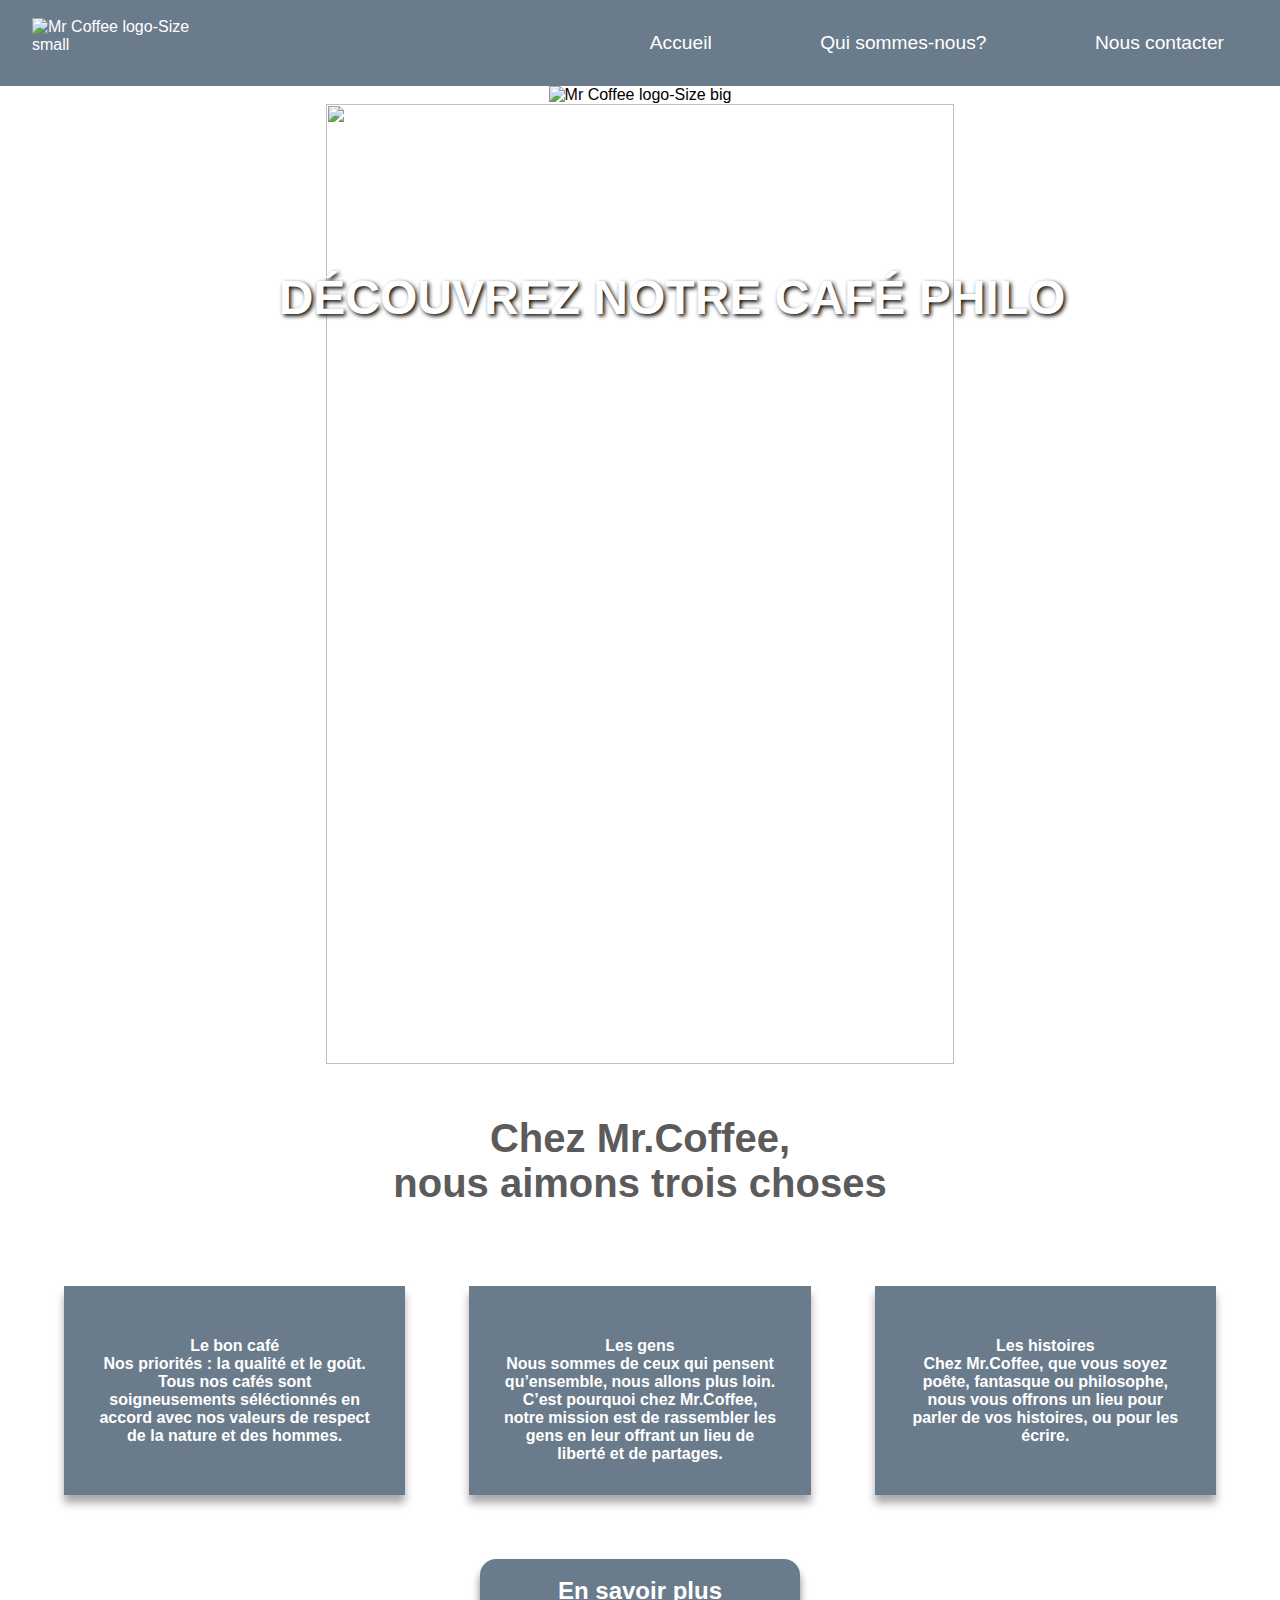
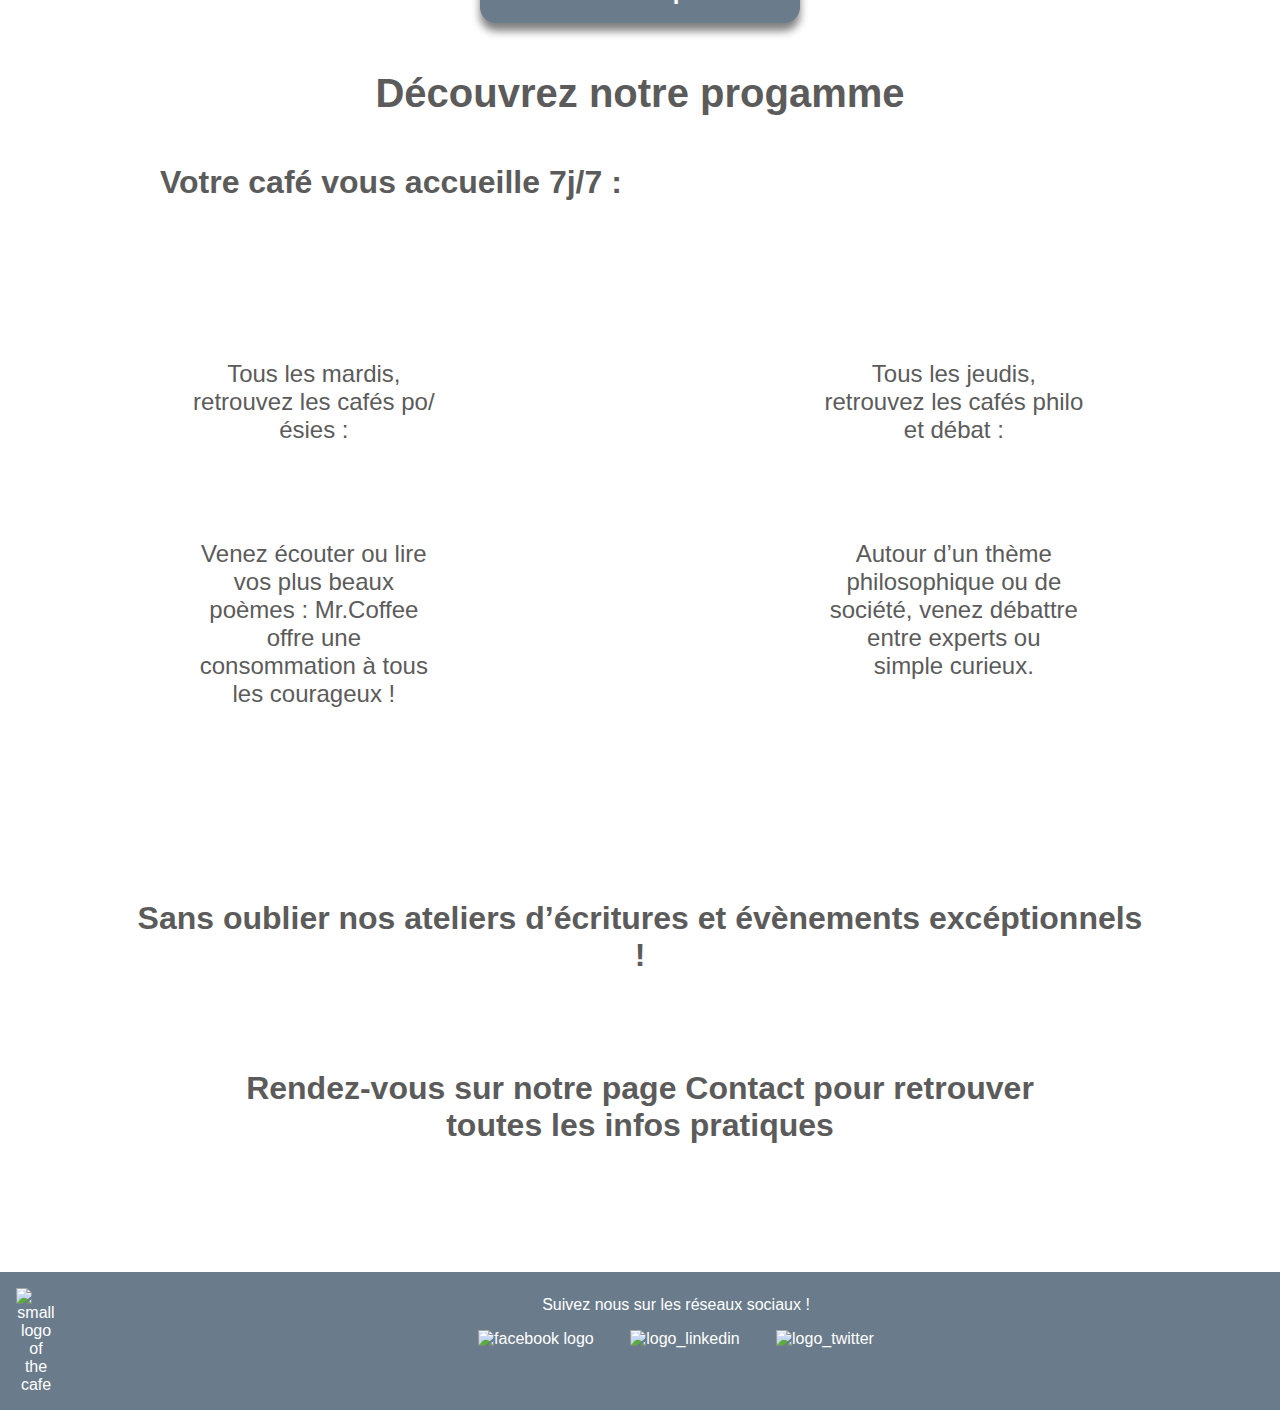
==== index.html @ 007a31a2 "Updating font styles in contact and about page" ====
<!DOCTYPE html>
<html lang="en">
<head>
    <meta charset="UTF-8">
    <meta http-equiv="X-UA-Compatible" content="IE=edge">
    <meta name="viewport" content="width=device-width, initial-scale=1.0">
    <link rel="stylesheet" href= "./application.css">
    
</head>
<body>
    <header>
    <!-- Nav bar begins header -->
    <nav>
         <img src="./assets/full_logo_white.png"
                alt="Mr Coffee logo-Size small"/>
        <ul>
            <li><a href="./index.html" target="_self" >Accueil</a></li>
            <li><a href="./about.html" target="_self" >Qui sommes-nous?</a></li>
            <li><a href="./contact.html" target="_self" >Nous contacter</a></li>
        </ul>
    </nav>
    <!-- Nav bar ends here -->
    </header>
    <main>
        <!-- The main logo -->
        <div class="mainLogo">
            <img src="./assets/logo_mrcoffee.png" alt="Mr Coffee logo-Size big">
        </div>
        <!-- The cafe pic -->
        <div class="cafePic">
        <img src="./assets/mr_coffee_salle.jpg" alt=""/>
        <div class="cafeName">DÉCOUVREZ NOTRE CAFÉ PHILO</div>
        </div>
        <!-- text before the 3 cards -->
        <div class="txtBfrCard">
        <p>Chez Mr.Coffee,</p>
        <p>nous aimons trois choses</p>
        </div>
        <!-- Three cards -->
        <div class="threeCards">
            <div class="card">
                <img src="./assets/icon_café.png" alt="" width="200">
                <p>Le bon café</p>
                <p>Nos priorités : la qualité et le goût.
                Tous nos cafés sont soigneusements
                séléctionnés en accord avec nos
                valeurs de respect de la nature et des
                hommes.</p>
            </div>
            <div class="card">
                <img src="./assets/icon_gens.png" alt="" width="200">
                <p>Les gens</p>
                <p>Nous sommes de ceux qui pensent
                qu’ensemble, nous allons plus loin.
                C’est pourquoi chez Mr.Coffee, notre
                mission est de rassembler les gens en
                leur offrant un lieu de liberté et de
                partages.</p>
            </div>
            <div class="card">
                <img src="./assets/icon_histoires.png" alt="" width="200">
                <p>Les histoires</p>
                <p>Chez Mr.Coffee, que vous soyez
                poête, fantasque ou philosophe, nous
                vous offrons un lieu pour parler de
                vos histoires, ou pour les écrire.</p>
            </div>
        </div>
        <!-- Text with a button like background -->
        <div class="btnTxt">
            <button class="btn">En savoir plus</button>
        <p class="txtBlBtn">Découvrez notre progamme</p>
        </div>
        <!-- Open pic and cafe info -->
        <div class="open">
            <img src="./assets/icon_open.png" alt="" height="100">
            <p>Votre café vous accueille 7j/7 :</p>
        </div>
        <div class="info">
          <div class="info1">
            <p>Tous les mardis,<br>
            retrouvez les cafés po/ésies :</p>
            <p>Venez écouter ou lire vos plus beaux <br>
                poèmes : Mr.Coffee offre une <br>
                consommation à tous les courageux !</p>
          </div>
          <div class="info2">
            <p>Tous les jeudis,<br>
                retrouvez les cafés philo et débat :</p>
            <p>Autour d’un thème philosophique ou de <br> 
            société, venez débattre entre experts ou <br>
            simple curieux.</p>
          </div>
        </div>
        <div class="moreInfo">
            <p class="p1">Sans oublier nos ateliers d’écritures et évènements excéptionnels !</p>
            <p class="p2">Rendez-vous sur notre page Contact pour retrouver<br>toutes les infos pratiques</p>
        </div>
    </main>
    <footer>
         <img class="footerLogo" src="./assets/logo_blanc.png" alt="small logo of the cafe"/>
         <p>Suivez nous sur les réseaux sociaux !</p>
        <div class="mediaLogo">
            <img src="./assets/logo_facebook.png" alt="facebook logo" >
            <img src="./assets/logo_linkedin.png" alt="logo_linkedin" >
            <img src="./assets/logo_twitter.png" alt="logo_twitter" >

        </div>
    </footer>
    
</body>
</html>
---- application.css ----
/* Common for all pages */
*{
    margin: 0;
    padding: 0;
}
@import url('https://fonts.googleapis.com/css2?family=Roboto&display=swap');
:root{
    --ffam : 'Roboto', sans-serif;
    --bcolor: rgb(106,123,139);
    --tcolor1: white;
    --tcolor2: #5C5B5B;
}
body{
    font-family: var(--ffam);
}

nav{
    background-color: var(--bcolor);
    color:var(--tcolor1);
    padding: 1rem;
    display: flex;
    justify-content: space-between;
    width: 100%;
    /* float:right; */
}

nav img{
    width: 10rem;
    float:left;
    padding-left: 1rem;
    padding-top: 0.1rem;
}
nav ul{
    padding: 1rem;
  }

nav ul li{
  display: inline; 
  font-size: 1.2rem;
  margin: 4rem 2rem;
}
nav ul li a{
    color: var(--tcolor1);
    padding: 1rem 1rem;
    margin-right: 0.5rem;
    text-decoration: none;
}
.mainLogo{
    text-align: center;
}
.mainLogo img{
      width: 10rem;
}
footer{
    width: 100%;
    background-color: var(--bcolor);
    color: var(--tcolor1);
    clear:both;
    overflow:auto;
    text-align: center;
}
.footerLogo{
    /* height: 5rem; */
    width: 2.5rem;
    float:left;
    /* padding: 2rem 1rem 2rem 3rem; */
    padding: 1rem;
}
footer p{
    margin-top: 1.5rem;
    text-align: center;
    font-size:normal;
}
footer .mediaLogo{
    text-align: center;
}
footer .mediaLogo img{
    width: 1.5rem;
    padding: 0.5rem;
    margin: 0.5rem;
}
/* CSS for Index */

.cafePic{
   color: var(--tcolor1);
   position: relative;
   text-align: center;
}
.cafePic img{
    width: 70%;
   height: 60rem;
}

.cafePic .cafeName{
  color: var(--tcolor1);
  position: absolute;
  width: 100%;
  top: 20%;
  /* left: 30%; */
  transform: translateY(-50%);
  font-size: 3rem;
  font-weight: bold;
  text-shadow: 2px 2px 4px #000000;
  text-align: center;
  padding: 0 2rem;
 }
.txtBfrCard{
    text-align: center;
    color:var(--tcolor2);
    font-weight: bold;
    font-size: 2.5rem;
    padding: 1rem 1rem;
    margin: 2rem 2rem;
}
.threeCards{
    display: flex;
    margin: 2rem;
    
}
.threeCards .card{
    box-shadow: 0 0.5rem 0.5rem 0 darkgrey;
    background-color:var(--bcolor);
    color:var(--tcolor1);
    font-size: 1rem;
    font-weight: bold;
    margin: 2rem;
    padding: 2rem;
    text-align: center;
    width: 30%;
}
.threeCards .card img{
    width: 100px;
    margin-bottom: 15px;
}
.threeCards .card .p{
    padding: 1rem;
    /* margin: 1rem; */
}
.btnTxt{
        text-align: center;
}
.btn{
    border-radius: 1rem;
    background-color:var(--bcolor);
    color: var(--tcolor1);
    height: 4rem;
    width: 20rem;
    box-shadow: 0 0.5rem 0.5rem 0 gray;
    font-size: x-large;
    font-weight: bold;
     margin-top: auto;
     border-style: none;
}

.txtBlBtn{
    font-size: 2.5rem;
    font-weight: bold;
    text-align: center;
    color: var(--tcolor2);
    padding: 2rem;
    margin: 1rem;
}
.open{
    display: flex;
}
.open img{
    padding: 0 3rem 2rem 6rem;
    margin-bottom: 0 3rem 2rem 6rem;
}
.open p{
    padding-left: 1rem;
    font-size: 2rem;
    font-weight: bold;
    color: var(--tcolor2);
}
.info{
    display: flex;
    color: var(--tcolor2);
    font-size: large;
}
.info1 p, .info2 p{
    text-align: center;
    padding: 2rem 6rem;
    margin: 2rem 6rem;
    font-size:1.5rem;
}
.moreInfo{
    text-align: center;
    padding: 2rem;
    margin: 2rem;
    font-size: 2rem;
    color: var(--tcolor2);
    font-weight: bold;

}

.moreInfo p{
    padding: 2rem;
    margin: 2rem;
}

/* CSS for about page */
.coffeePicTxt{
    display: flex;
    flex-wrap: wrap;
    padding: 1rem;
    margin: 1rem;
}
.coffeeTxt p{
    color: var(--tcolor2);
    font-size: 1.5rem;
    font-weight: normal;
    text-align:left;
    padding: 2rem 0 1rem 3rem;
    margin: 2rem 0 1rem 3rem;
}
.coffeeTxt p:nth-child(1){
    word-spacing: 30px;
    font-size: xx-large;
    font-weight:bolder;
}
.coffeeImg img{
    height: 50rem;
    width: 40rem;
    padding-left: 8rem;
    margin-left: 8rem;
}
.cafePicTxt{
    display: flex;
    flex-wrap: wrap;
    padding: 1rem;
    margin: 1rem;
}
.cafePicTxt p{
    color: var(--tcolor2);
    font-size: 1.6rem;
    font-weight: normal;
    text-align:left;
    padding: 1rem 0 1rem 8rem;
    margin: 1rem 0 1rem 8rem;
   
}
.cafeTxt p:nth-child(1){
    word-spacing: 30px;
    font-size: xx-large;
    font-weight:bolder;
}
.cafePicTxt img{
    width: 40rem;
    height: 45rem;
    padding-left: 3rem;
    margin-left: 3rem;
}
/* CSS for contact page */
.afterLogo{
    text-align: center;
    padding:0 2rem;
    margin:0 20rem;
    color: var(--tcolor2);
  
}
.afterLogo h2{
    font-weight: bold;
    font-size: 1.8rem;
}
.afterLogo p{
    text-align: left;
    padding: 2rem;
    margin: 2rem;
    font-weight: medium;
    font-size: 1.5rem;
}
.afterLogo p:nth-of-type(1) span{
    font-weight: bold;
}
.maps{
     text-align: center;
}   
     
.maps iframe{
    margin: 2rem;
    border: 1px solid black;
    width: 40rem;
    height: 30rem;
   }
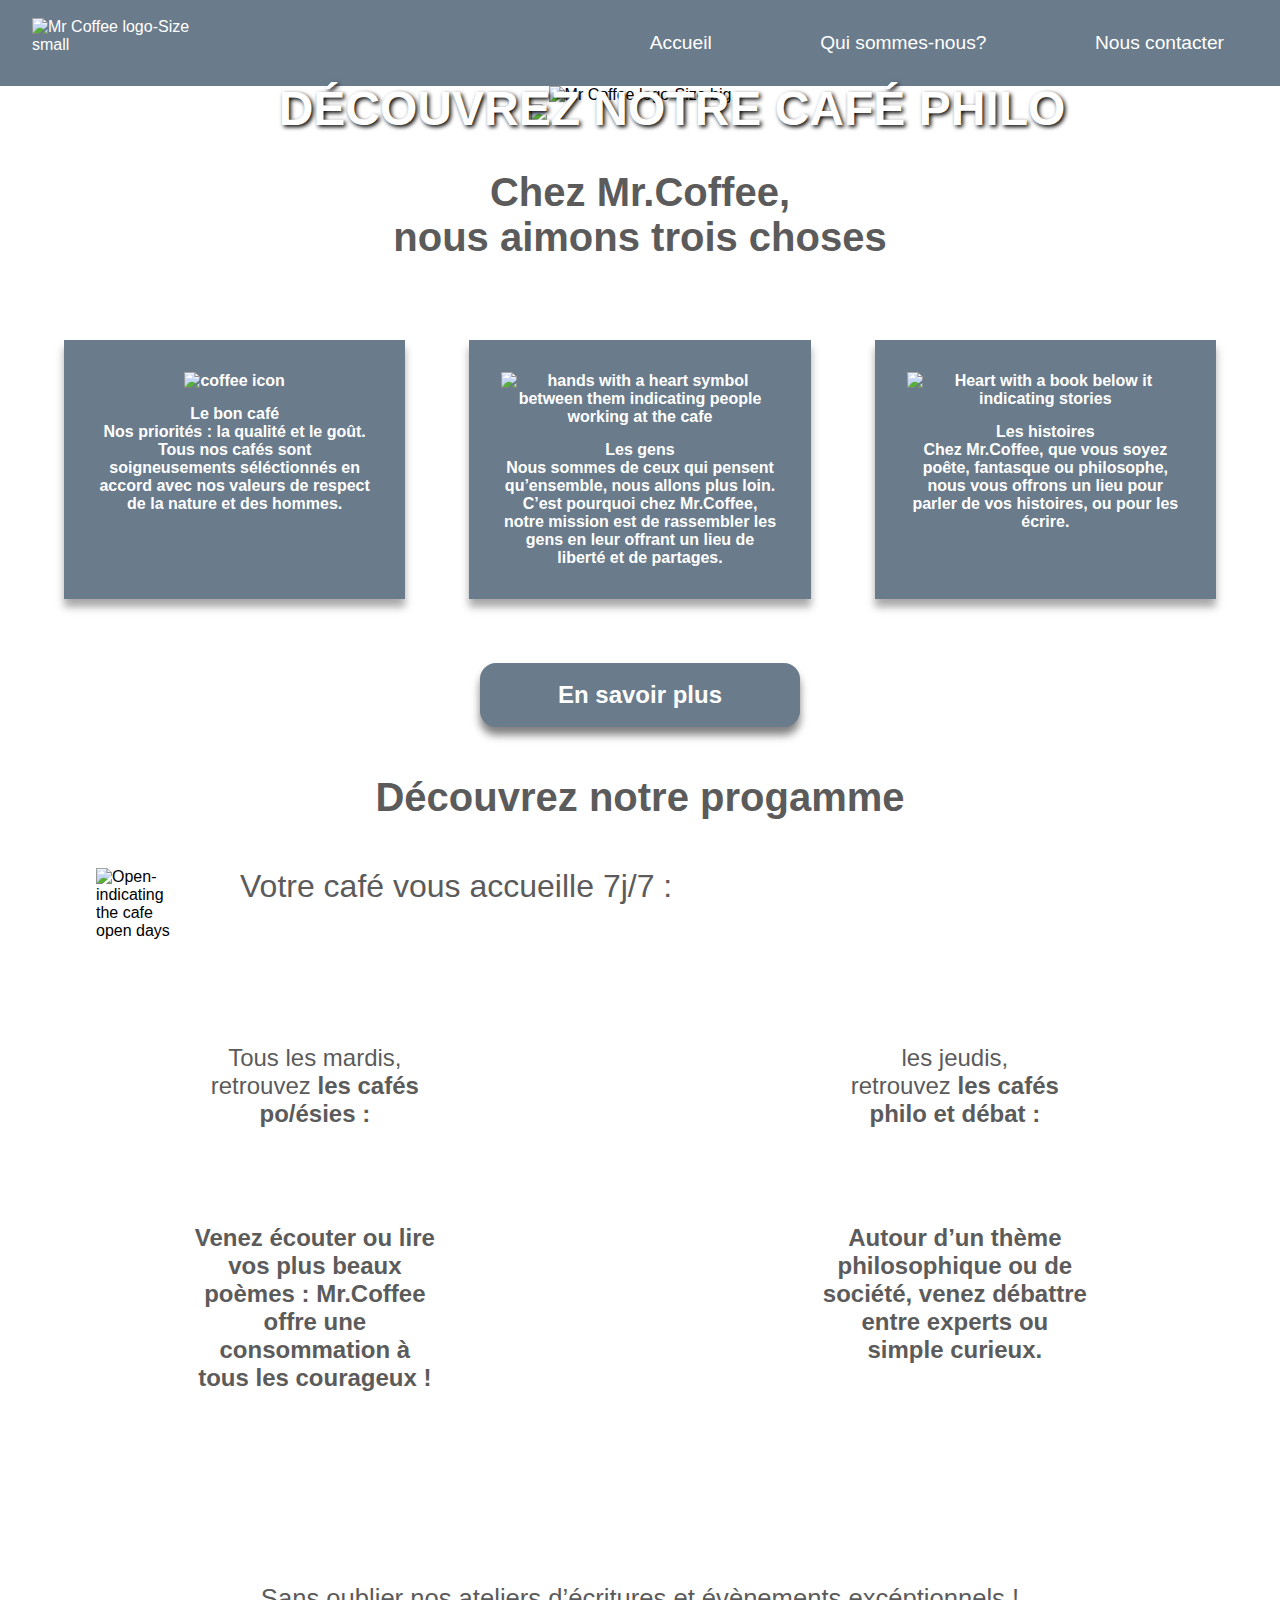
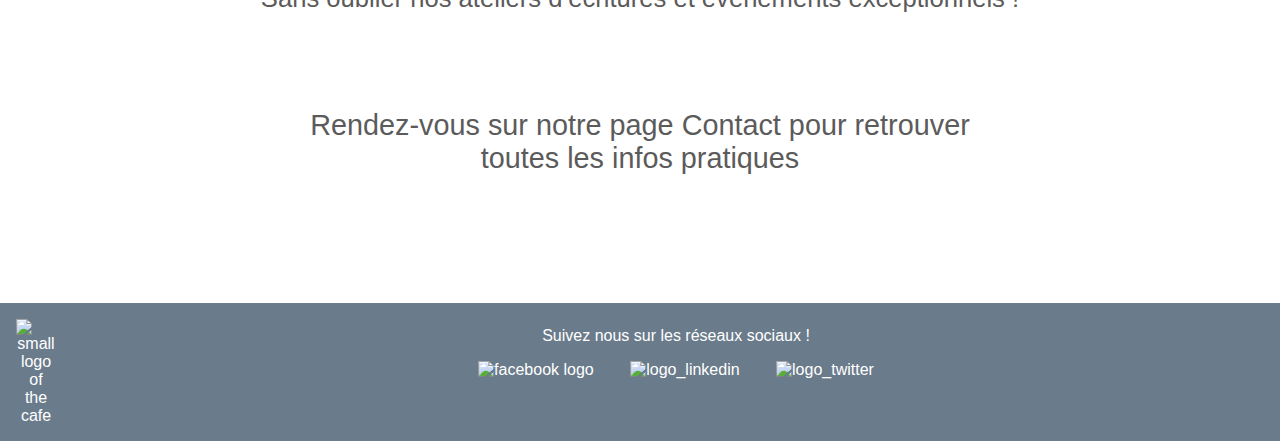
==== commit fbbb3e20: "Media queries added to all pages, Cafe name yet to be fixed" ====
--- a/index.html
+++ b/index.html
@@ -28,7 +28,7 @@
         </div>
         <!-- The cafe pic -->
         <div class="cafePic">
-        <img src="./assets/mr_coffee_salle.jpg" alt=""/>
+        <img src="./assets/mr_coffee_salle.jpg" alt="The cafe pic with a lot of customers"/>
         <div class="cafeName">DÉCOUVREZ NOTRE CAFÉ PHILO</div>
         </div>
         <!-- text before the 3 cards -->
@@ -39,31 +39,31 @@
         <!-- Three cards -->
         <div class="threeCards">
             <div class="card">
-                <img src="./assets/icon_café.png" alt="" width="200">
+                <img src="./assets/icon_café.png" alt="coffee icon">
                 <p>Le bon café</p>
                 <p>Nos priorités : la qualité et le goût.
-                Tous nos cafés sont soigneusements
-                séléctionnés en accord avec nos
-                valeurs de respect de la nature et des
-                hommes.</p>
+                   Tous nos cafés sont soigneusements
+                   séléctionnés en accord avec nos
+                   valeurs de respect de la nature et des
+                   hommes.</p>
             </div>
             <div class="card">
-                <img src="./assets/icon_gens.png" alt="" width="200">
+                <img src="./assets/icon_gens.png" alt="hands with a heart symbol between them indicating people working at the cafe">
                 <p>Les gens</p>
                 <p>Nous sommes de ceux qui pensent
-                qu’ensemble, nous allons plus loin.
-                C’est pourquoi chez Mr.Coffee, notre
-                mission est de rassembler les gens en
-                leur offrant un lieu de liberté et de
-                partages.</p>
+                   qu’ensemble, nous allons plus loin.
+                   C’est pourquoi chez Mr.Coffee, notre
+                   mission est de rassembler les gens en
+                   leur offrant un lieu de liberté et de
+                   partages.</p>
             </div>
             <div class="card">
-                <img src="./assets/icon_histoires.png" alt="" width="200">
+                <img src="./assets/icon_histoires.png" alt="Heart with a book below it indicating stories">
                 <p>Les histoires</p>
                 <p>Chez Mr.Coffee, que vous soyez
-                poête, fantasque ou philosophe, nous
-                vous offrons un lieu pour parler de
-                vos histoires, ou pour les écrire.</p>
+                   poête, fantasque ou philosophe, nous
+                   vous offrons un lieu pour parler de
+                   vos histoires, ou pour les écrire.</p>
             </div>
         </div>
         <!-- Text with a button like background -->
@@ -73,20 +73,20 @@
         </div>
         <!-- Open pic and cafe info -->
         <div class="open">
-            <img src="./assets/icon_open.png" alt="" height="100">
+            <img src="./assets/icon_open.png" alt="Open-indicating the cafe open days">
             <p>Votre café vous accueille 7j/7 :</p>
         </div>
         <div class="info">
           <div class="info1">
-            <p>Tous les mardis,<br>
-            retrouvez les cafés po/ésies :</p>
+            <p><span>Tous les mardis,<br>
+               retrouvez</span> les cafés po/ésies :</p>
             <p>Venez écouter ou lire vos plus beaux <br>
-                poèmes : Mr.Coffee offre une <br>
-                consommation à tous les courageux !</p>
+               poèmes : Mr.Coffee offre une <br>
+               consommation à tous les courageux !</p>
           </div>
           <div class="info2">
-            <p>Tous les jeudis,<br>
-                retrouvez les cafés philo et débat :</p>
+            <p><span>les jeudis,<br>
+                retrouvez </span>les cafés philo et débat :</p>
             <p>Autour d’un thème philosophique ou de <br> 
             société, venez débattre entre experts ou <br>
             simple curieux.</p>
--- a/application.css
+++ b/application.css
@@ -36,6 +36,7 @@
 
 nav ul li{
   display: inline; 
+  white-space: nowrap;
   font-size: 1.2rem;
   margin: 4rem 2rem;
 }
@@ -164,13 +165,15 @@
     display: flex;
 }
 .open img{
+    width: 5rem;
+    height: 5rem;
     padding: 0 3rem 2rem 6rem;
     margin-bottom: 0 3rem 2rem 6rem;
 }
 .open p{
     padding-left: 1rem;
     font-size: 2rem;
-    font-weight: bold;
+    /* font-weight: bold; */
     color: var(--tcolor2);
 }
 .info{
@@ -178,7 +181,11 @@
     color: var(--tcolor2);
     font-size: large;
 }
+.info span{
+    font-weight: normal;
+}
 .info1 p, .info2 p{
+    font-weight: bold;
     text-align: center;
     padding: 2rem 6rem;
     margin: 2rem 6rem;
@@ -188,72 +195,84 @@
     text-align: center;
     padding: 2rem;
     margin: 2rem;
-    font-size: 2rem;
-    color: var(--tcolor2);
-    font-weight: bold;
-
-}
+    color: var(--tcolor2);
+    }
 
 .moreInfo p{
-    padding: 2rem;
-    margin: 2rem;
+    font-weight: normal;
+    font-size: 1.8rem;
+    padding: 2rem;
+    margin: 2rem;
+}
+.moreInfo .p1{
+    font-weight: normal;
+    font-size: 1.6rem;
 }
 
 /* CSS for about page */
 .coffeePicTxt{
-    display: flex;
-    flex-wrap: wrap;
+    display: inline-flex;
+    /* flex-wrap: wrap; */
     padding: 1rem;
     margin: 1rem;
 }
+.coffeeTxt{
+    text-align: left;
+}
 .coffeeTxt p{
     color: var(--tcolor2);
-    font-size: 1.5rem;
+    font-size: 1.3rem;
     font-weight: normal;
     text-align:left;
-    padding: 2rem 0 1rem 3rem;
+    white-space: nowrap;
+    padding: 1rem 0 1rem 3rem;
     margin: 2rem 0 1rem 3rem;
+    
 }
 .coffeeTxt p:nth-child(1){
     word-spacing: 30px;
-    font-size: xx-large;
+    font-size: x-large;
     font-weight:bolder;
 }
+.coffeeImg{
+    text-align: center;
+}
 .coffeeImg img{
-    height: 50rem;
-    width: 40rem;
-    padding-left: 8rem;
-    margin-left: 8rem;
+    height: 40rem;
+    width: 30rem;
+    padding-left: 4rem;
+    margin-left: 4rem;
 }
 .cafePicTxt{
     display: flex;
-    flex-wrap: wrap;
     padding: 1rem;
     margin: 1rem;
 }
-.cafePicTxt p{
-    color: var(--tcolor2);
-    font-size: 1.6rem;
+.cafeTxt p{
+    color: var(--tcolor2);
+    font-size: 1.3rem;
     font-weight: normal;
     text-align:left;
-    padding: 1rem 0 1rem 8rem;
-    margin: 1rem 0 1rem 8rem;
-   
+    white-space: nowrap;
+    padding: 1rem 0 1rem 4rem;
+    margin: 1rem 0 1rem 4rem;
+    
 }
 .cafeTxt p:nth-child(1){
     word-spacing: 30px;
     font-size: xx-large;
     font-weight:bolder;
 }
-.cafePicTxt img{
-    width: 40rem;
-    height: 45rem;
-    padding-left: 3rem;
+.cafePic img{
+    width: 35rem;
+    height: 40rem;
+    padding-left: 1rem 0 3rem 3rem;
     margin-left: 3rem;
 }
+
 /* CSS for contact page */
 .afterLogo{
-    text-align: center;
+    /* text-align: center; */
     padding:0 2rem;
     margin:0 20rem;
     color: var(--tcolor2);
@@ -262,6 +281,8 @@
 .afterLogo h2{
     font-weight: bold;
     font-size: 1.8rem;
+    white-space: nowrap;
+    text-align: center;
 }
 .afterLogo p{
     text-align: left;
@@ -269,6 +290,7 @@
     margin: 2rem;
     font-weight: medium;
     font-size: 1.5rem;
+    white-space: nowrap;
 }
 .afterLogo p:nth-of-type(1) span{
     font-weight: bold;
@@ -283,3 +305,81 @@
     width: 40rem;
     height: 30rem;
    }
+/*Media quries*/
+@media screen and (max-width: 768px) {
+    
+    p{
+        font-size: 0.875rem;
+    }
+    .threeCards{
+        flex-direction: column;
+        align-items: center;
+    }
+
+    .card{
+        margin-bottom: 25px;
+        width: 60%;
+        padding: 40px;
+    }
+}
+@media screen and (max-width: 900px){
+    nav{
+        display: block;
+        text-align: center;
+        width: 100%;
+    }
+    nav img{
+        display: none;
+    }
+    nav ul li{
+        font-size: 1rem;
+    }
+    /*Contact page*/
+    .afterLogo{
+        text-align: center;
+        padding: 0;
+       margin: 0;
+    }
+    .afterLogo h2,.afterLogo p{
+        text-align: center;
+        font-size: 1.2rem;
+    }
+    /*About page*/
+    .coffeePicTxt,.cafePicTxt{
+        display: block;
+        font-size: 1.5rem;
+        text-align: center;
+         padding-bottom: 1rem;
+       margin-bottom: 1rem;
+    }
+    /*Index page*/
+    .info{
+        display: block;
+        font-size: 1.5rem;
+        text-align: center;
+         padding-bottom: 1rem;
+       margin-bottom: 1rem;
+    }
+}
+@media screen and (max-width: 650px){
+    nav ul li{
+        font-size: 1rem;
+       display:block;
+       padding: 0;
+       margin: 0;
+    }
+    /* nav{
+        text-align: center;
+        width: 100%;
+    } */
+    nav ul{
+         text-align: center;
+    }
+    .afterLogo{
+        font-size: 1rem;
+        text-align: center;
+    }
+    .coffeePicTxt,.cafePicTxt{
+        font-size: 1.2rem;
+    }
+}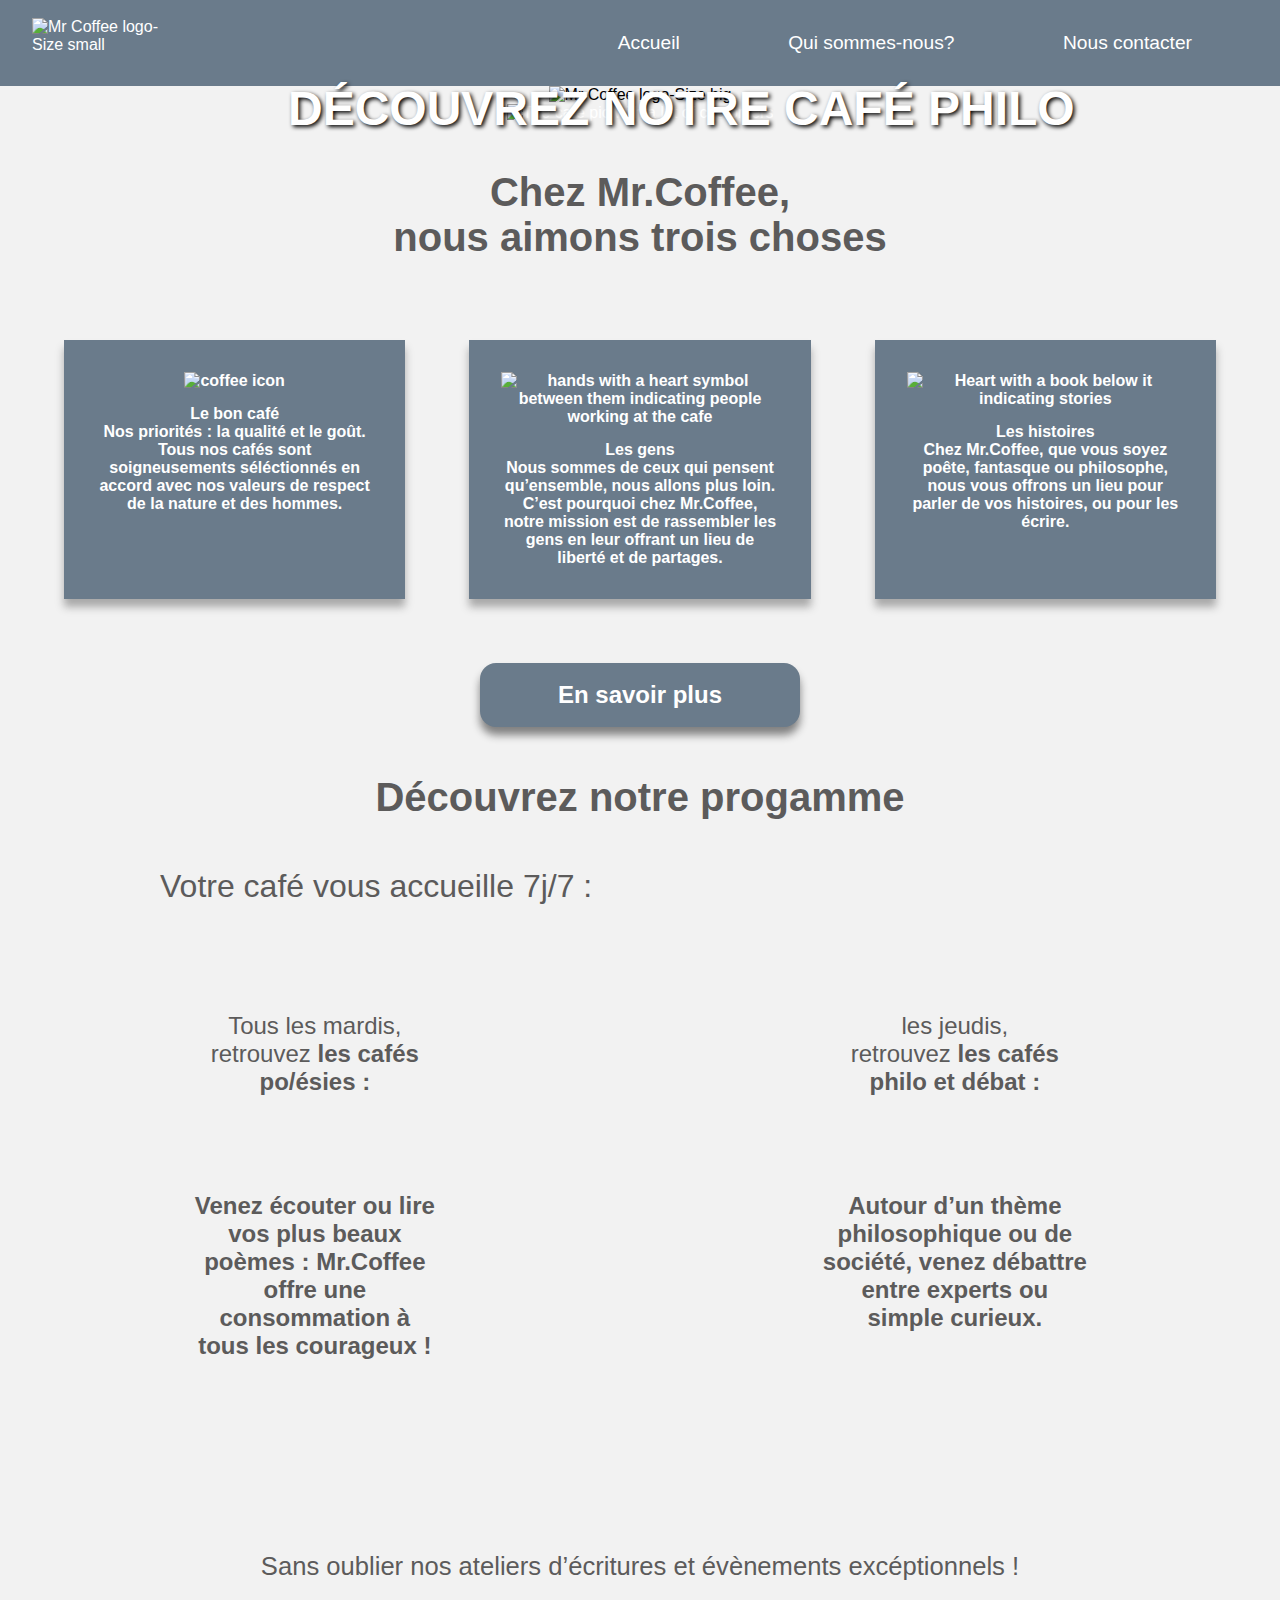
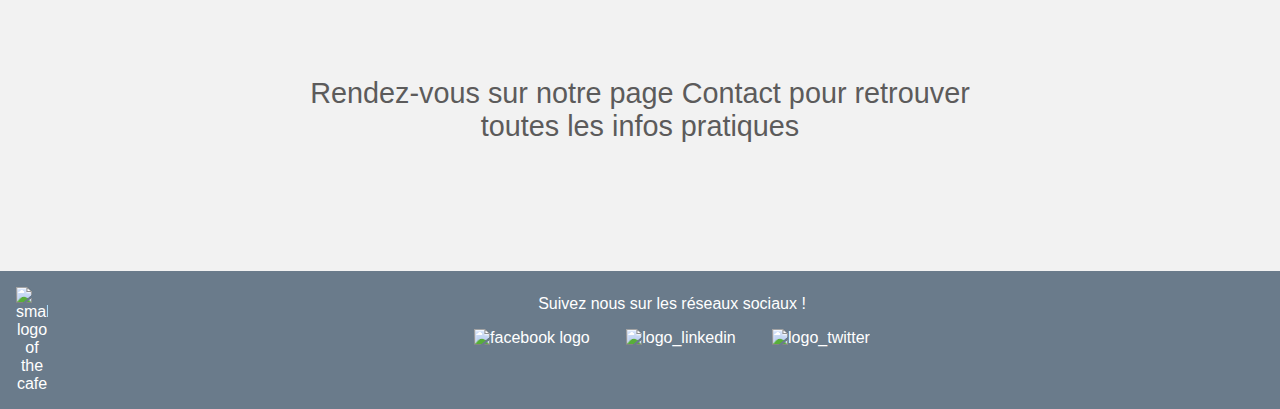
==== commit 86eed669: "Adding title to index" ====
--- a/index.html
+++ b/index.html
@@ -5,7 +5,7 @@
     <meta http-equiv="X-UA-Compatible" content="IE=edge">
     <meta name="viewport" content="width=device-width, initial-scale=1.0">
     <link rel="stylesheet" href= "./application.css">
-    
+    <title>Home page</title>
 </head>
 <body>
     <header>
@@ -27,9 +27,9 @@
             <img src="./assets/logo_mrcoffee.png" alt="Mr Coffee logo-Size big">
         </div>
         <!-- The cafe pic -->
-        <div class="cafePic">
+        <div class="cafePic1">
         <img src="./assets/mr_coffee_salle.jpg" alt="The cafe pic with a lot of customers"/>
-        <div class="cafeName">DÉCOUVREZ NOTRE CAFÉ PHILO</div>
+        <h2 class="cafeName">DÉCOUVREZ NOTRE CAFÉ PHILO</h2>
         </div>
         <!-- text before the 3 cards -->
         <div class="txtBfrCard">
--- a/application.css
+++ b/application.css
@@ -2,6 +2,8 @@
 *{
     margin: 0;
     padding: 0;
+    box-sizing: border-box;
+    /* border: 1px red solid; */
 }
 @import url('https://fonts.googleapis.com/css2?family=Roboto&display=swap');
 :root{
@@ -9,18 +11,23 @@
     --bcolor: rgb(106,123,139);
     --tcolor1: white;
     --tcolor2: #5C5B5B;
+    --bgPage: #F2F2F2;
 }
 body{
     font-family: var(--ffam);
-}
-
+    background-color: var(--bgPage);
+    width: 100%;
+}
+header{
+    width: 100%;
+}
 nav{
     background-color: var(--bcolor);
     color:var(--tcolor1);
     padding: 1rem;
     display: flex;
     justify-content: space-between;
-    width: 100%;
+    width: 100vw;
     /* float:right; */
 }
 
@@ -53,7 +60,7 @@
       width: 10rem;
 }
 footer{
-    width: 100%;
+    width: 100vw;
     background-color: var(--bcolor);
     color: var(--tcolor1);
     clear:both;
@@ -62,7 +69,7 @@
 }
 .footerLogo{
     /* height: 5rem; */
-    width: 2.5rem;
+    width: 4rem;
     float:left;
     /* padding: 2rem 1rem 2rem 3rem; */
     padding: 1rem;
@@ -76,28 +83,28 @@
     text-align: center;
 }
 footer .mediaLogo img{
-    width: 1.5rem;
+    width: 2rem;
     padding: 0.5rem;
     margin: 0.5rem;
 }
 /* CSS for Index */
 
-.cafePic{
+.cafePic1{
    color: var(--tcolor1);
    position: relative;
    text-align: center;
 }
-.cafePic img{
-    width: 70%;
+.cafePic1 img{
+    width: 90%;
    height: 60rem;
 }
 
-.cafePic .cafeName{
+.cafePic1 .cafeName{
   color: var(--tcolor1);
   position: absolute;
-  width: 100%;
+  /* width: 100%; */
   top: 20%;
-  /* left: 30%; */
+  left: 20%;
   transform: translateY(-50%);
   font-size: 3rem;
   font-weight: bold;
@@ -211,7 +218,7 @@
 
 /* CSS for about page */
 .coffeePicTxt{
-    display: inline-flex;
+    display: flex;
     /* flex-wrap: wrap; */
     padding: 1rem;
     margin: 1rem;
@@ -234,12 +241,12 @@
     font-size: x-large;
     font-weight:bolder;
 }
-.coffeeImg{
-    text-align: center;
-}
+/* .coffeeImg{
+    text-align: center;
+} */
 .coffeeImg img{
-    height: 40rem;
-    width: 30rem;
+    height: 45rem;
+    width: 40rem;
     padding-left: 4rem;
     margin-left: 4rem;
 }
@@ -263,7 +270,7 @@
     font-size: xx-large;
     font-weight:bolder;
 }
-.cafePic img{
+.cafePic2 img{
     width: 35rem;
     height: 40rem;
     padding-left: 1rem 0 3rem 3rem;
@@ -271,6 +278,21 @@
 }
 
 /* CSS for contact page */
+/* .formDiv {
+  text-align: center;
+  display: block;
+}
+.formDiv h2{
+    text-align: center;
+}
+.formDiv form {
+   border: 5px solid black; 
+  padding: 1rem;
+  margin: 1rem;
+  font-size: 1.2rem;
+ align-items: center;
+} */
+
 .afterLogo{
     /* text-align: center; */
     padding:0 2rem;
@@ -368,10 +390,10 @@
        padding: 0;
        margin: 0;
     }
-    /* nav{
-        text-align: center;
-        width: 100%;
-    } */
+    nav,footer{
+        /* text-align: center; */
+        /* width: 100vw; */
+    }
     nav ul{
          text-align: center;
     }
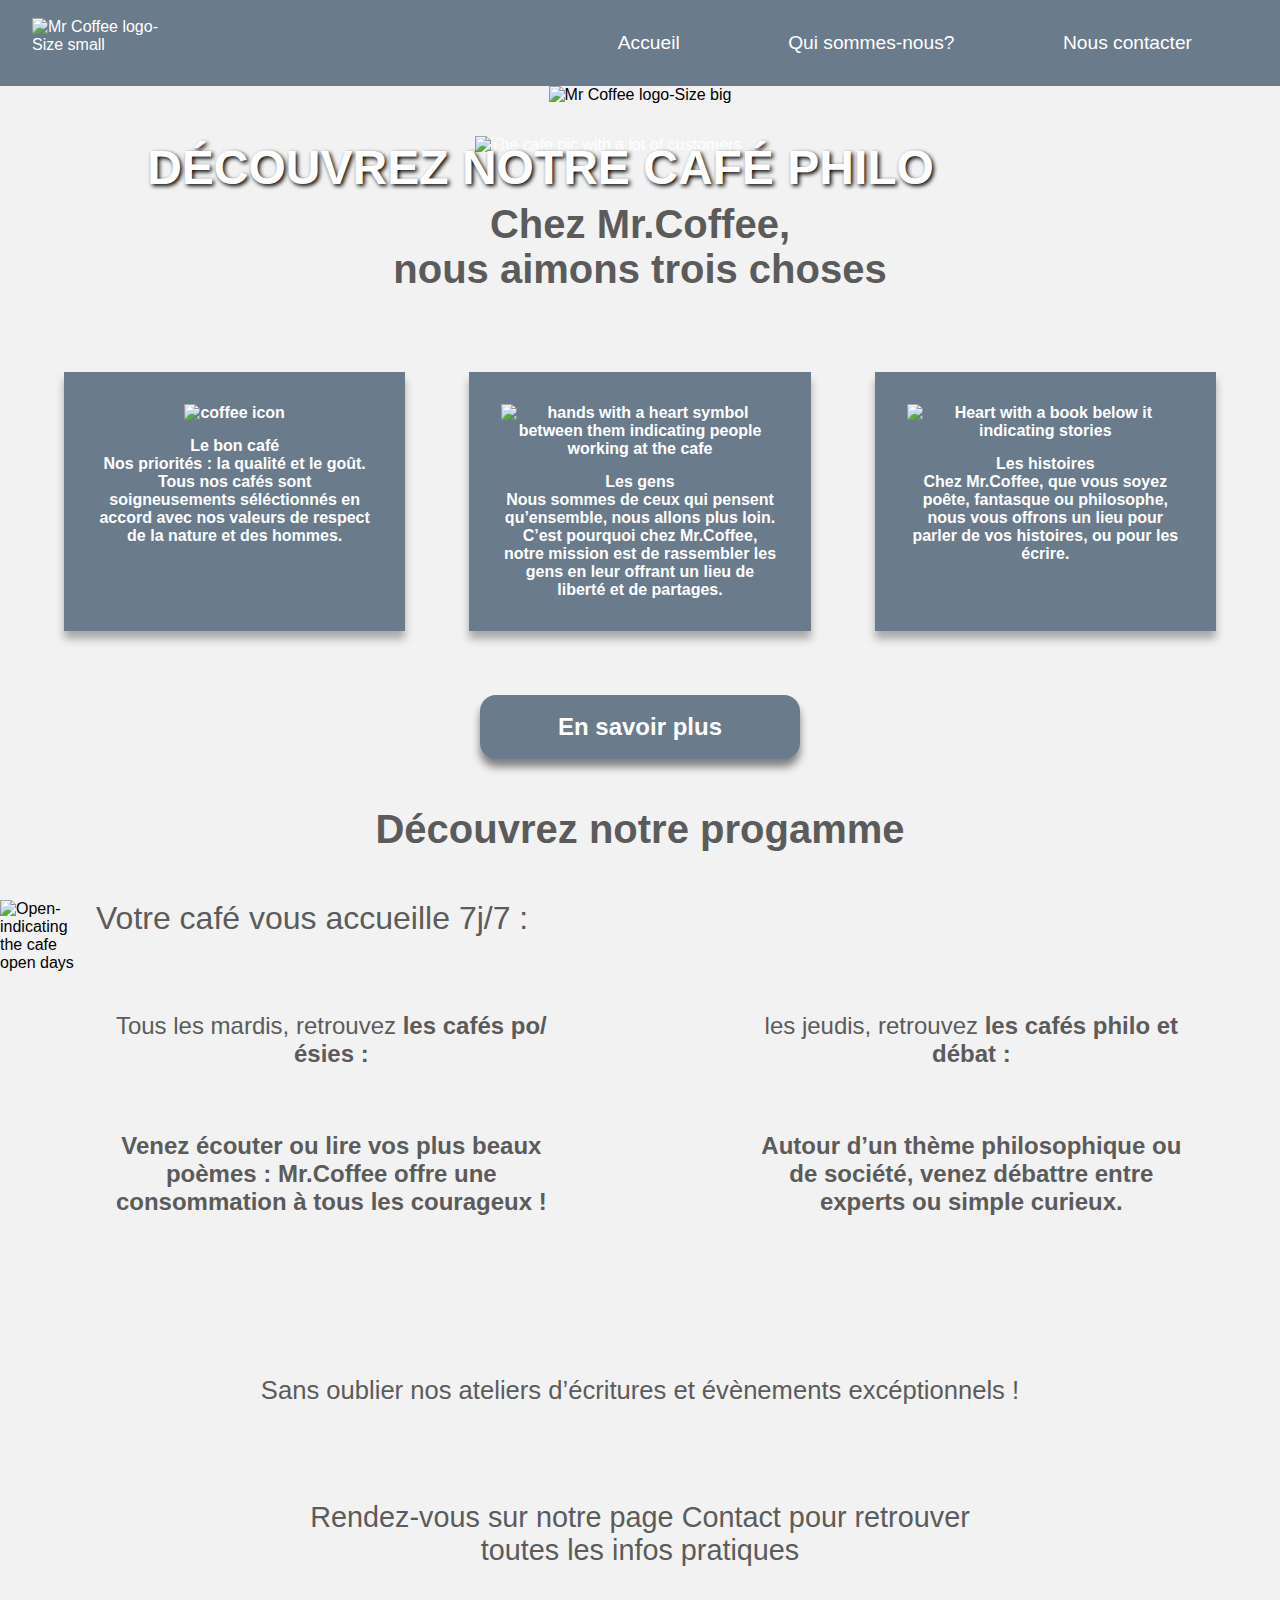
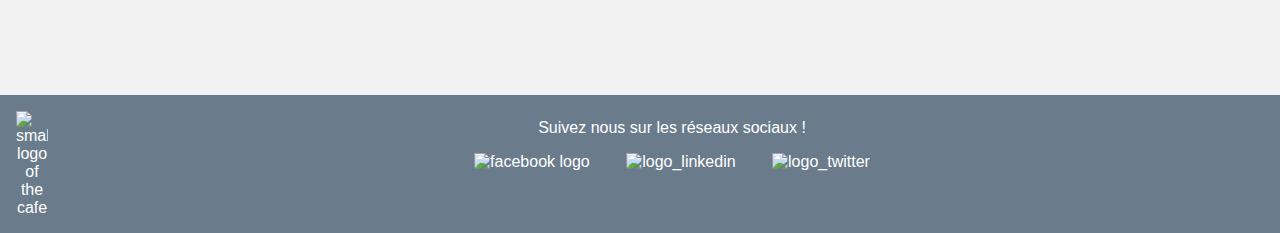
==== commit af18d41b: "Merge branch 'main' into Project2" ====
--- a/index.html
+++ b/index.html
@@ -78,17 +78,17 @@
         </div>
         <div class="info">
           <div class="info1">
-            <p><span>Tous les mardis,<br>
+            <p><span>Tous les mardis,
                retrouvez</span> les cafés po/ésies :</p>
-            <p>Venez écouter ou lire vos plus beaux <br>
-               poèmes : Mr.Coffee offre une <br>
+            <p>Venez écouter ou lire vos plus beaux 
+               poèmes : Mr.Coffee offre une 
                consommation à tous les courageux !</p>
           </div>
           <div class="info2">
-            <p><span>les jeudis,<br>
+            <p><span>les jeudis,
                 retrouvez </span>les cafés philo et débat :</p>
-            <p>Autour d’un thème philosophique ou de <br> 
-            société, venez débattre entre experts ou <br>
+            <p>Autour d’un thème philosophique ou de 
+            société, venez débattre entre experts ou 
             simple curieux.</p>
           </div>
         </div>
--- a/application.css
+++ b/application.css
@@ -3,7 +3,7 @@
     margin: 0;
     padding: 0;
     box-sizing: border-box;
-    /* border: 1px red solid; */
+    /* border: 1px solid red; */
 }
 @import url('https://fonts.googleapis.com/css2?family=Roboto&display=swap');
 :root{
@@ -93,10 +93,12 @@
    color: var(--tcolor1);
    position: relative;
    text-align: center;
+    width: 90%;
+    margin: 2rem;
 }
 .cafePic1 img{
-    width: 90%;
-   height: 60rem;
+    width: 100%;
+   height: 60%;
 }
 
 .cafePic1 .cafeName{
@@ -104,13 +106,13 @@
   position: absolute;
   /* width: 100%; */
   top: 20%;
-  left: 20%;
-  transform: translateY(-50%);
+  left: 10%;
+  /* transform: translateY(-50%); */
   font-size: 3rem;
   font-weight: bold;
   text-shadow: 2px 2px 4px #000000;
   text-align: center;
-  padding: 0 2rem;
+  /* padding: 0 2rem; */
  }
 .txtBfrCard{
     text-align: center;
@@ -125,7 +127,7 @@
     margin: 2rem;
     
 }
-.threeCards .card{
+.card{
     box-shadow: 0 0.5rem 0.5rem 0 darkgrey;
     background-color:var(--bcolor);
     color:var(--tcolor1);
@@ -137,12 +139,11 @@
     width: 30%;
 }
 .threeCards .card img{
-    width: 100px;
+    width: 90%;
     margin-bottom: 15px;
 }
 .threeCards .card .p{
     padding: 1rem;
-    /* margin: 1rem; */
 }
 .btnTxt{
         text-align: center;
@@ -174,13 +175,10 @@
 .open img{
     width: 5rem;
     height: 5rem;
-    padding: 0 3rem 2rem 6rem;
-    margin-bottom: 0 3rem 2rem 6rem;
 }
 .open p{
     padding-left: 1rem;
     font-size: 2rem;
-    /* font-weight: bold; */
     color: var(--tcolor2);
 }
 .info{
@@ -195,7 +193,6 @@
     font-weight: bold;
     text-align: center;
     padding: 2rem 6rem;
-    margin: 2rem 6rem;
     font-size:1.5rem;
 }
 .moreInfo{
@@ -219,50 +216,41 @@
 /* CSS for about page */
 .coffeePicTxt{
     display: flex;
-    /* flex-wrap: wrap; */
-    padding: 1rem;
+    justify-content: center;
+    align-items: center;
+}
+.coffeeTxt{
     margin: 1rem;
 }
-.coffeeTxt{
-    text-align: left;
-}
-.coffeeTxt p{
+ .coffeeTxt p{
+    color: var(--tcolor2);
+    font-size: 1.3rem;
+    font-weight: normal;
+    padding: 1rem 0 1rem 1rem;
+    margin: 2rem 0.5rem 1rem 1rem;
+}  
+.coffeeTxt p:nth-child(1){
+    /* word-spacing: 30px; */
+    font-size: x-large;
+    font-weight:bolder;
+}
+
+.coffeeImg img{
+    /* height: 45rem;  */
+    width: 30rem;
+    margin-left: auto;
+}
+.cafePicTxt{
+    display: flex;
+    padding: 1rem;
+    margin: 1rem;
+}
+.cafeTxt p{
     color: var(--tcolor2);
     font-size: 1.3rem;
     font-weight: normal;
     text-align:left;
-    white-space: nowrap;
-    padding: 1rem 0 1rem 3rem;
-    margin: 2rem 0 1rem 3rem;
-    
-}
-.coffeeTxt p:nth-child(1){
-    word-spacing: 30px;
-    font-size: x-large;
-    font-weight:bolder;
-}
-/* .coffeeImg{
-    text-align: center;
-} */
-.coffeeImg img{
-    height: 45rem;
-    width: 40rem;
-    padding-left: 4rem;
-    margin-left: 4rem;
-}
-.cafePicTxt{
-    display: flex;
-    padding: 1rem;
-    margin: 1rem;
-}
-.cafeTxt p{
-    color: var(--tcolor2);
-    font-size: 1.3rem;
-    font-weight: normal;
-    text-align:left;
-    white-space: nowrap;
-    padding: 1rem 0 1rem 4rem;
-    margin: 1rem 0 1rem 4rem;
+    padding: 1rem;
     
 }
 .cafeTxt p:nth-child(1){
@@ -271,10 +259,7 @@
     font-weight:bolder;
 }
 .cafePic2 img{
-    width: 35rem;
-    height: 40rem;
-    padding-left: 1rem 0 3rem 3rem;
-    margin-left: 3rem;
+    width: 30rem;
 }
 
 /* CSS for contact page */
@@ -303,7 +288,7 @@
 .afterLogo h2{
     font-weight: bold;
     font-size: 1.8rem;
-    white-space: nowrap;
+    /* white-space: nowrap; */
     text-align: center;
 }
 .afterLogo p{
@@ -312,7 +297,7 @@
     margin: 2rem;
     font-weight: medium;
     font-size: 1.5rem;
-    white-space: nowrap;
+    /* white-space: nowrap; */
 }
 .afterLogo p:nth-of-type(1) span{
     font-weight: bold;
@@ -324,7 +309,9 @@
 .maps iframe{
     margin: 2rem;
     border: 1px solid black;
-    width: 40rem;
+    /* width: 40rem;
+    height: 30rem; */
+    width: 50%;
     height: 30rem;
    }
 /*Media quries*/
@@ -368,11 +355,17 @@
     }
     /*About page*/
     .coffeePicTxt,.cafePicTxt{
-        display: block;
+       
         font-size: 1.5rem;
         text-align: center;
          padding-bottom: 1rem;
        margin-bottom: 1rem;
+    }
+    .coffeePicTxt{
+        flex-direction: column;
+    }
+    .cafePicTxt{
+        flex-direction: column-reverse;
     }
     /*Index page*/
     .info{
@@ -381,6 +374,10 @@
         text-align: center;
          padding-bottom: 1rem;
        margin-bottom: 1rem;
+    }
+    .cafeName{
+        font-size: 1.5rem;
+        text-align: center;
     }
 }
 @media screen and (max-width: 650px){
@@ -390,10 +387,6 @@
        padding: 0;
        margin: 0;
     }
-    nav,footer{
-        /* text-align: center; */
-        /* width: 100vw; */
-    }
     nav ul{
          text-align: center;
     }
@@ -404,4 +397,9 @@
     .coffeePicTxt,.cafePicTxt{
         font-size: 1.2rem;
     }
+    .cafeName{
+        font-size: xx-small;
+        text-align: center;
+        height: auto;
+    }
 }